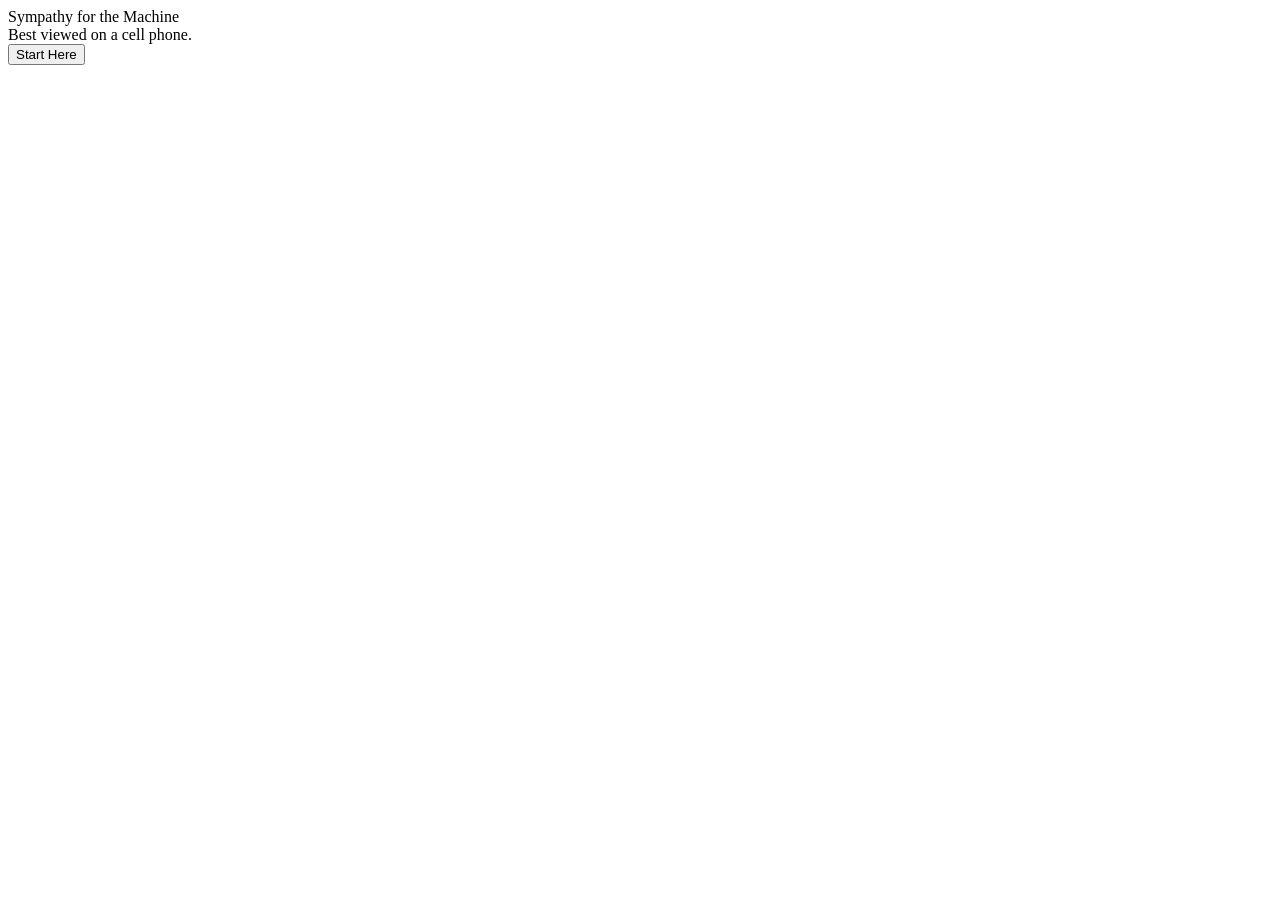
==== site/index.html @ 4b001040 "remove google analyics cookie" ====
<!DOCTYPE html>
<html lang="en">

<head>

    <meta charset="utf-8">
    <meta name="viewport" content="width=device-width, initial-scale=1.0, minimum-scale=1.0">
    <meta name="description" content="A logic game." />
    <link type="image/png" rel="icon" href="/icon.png">
    <title>Sympathy for the Machine</title>

    <link type="text/css" rel="stylesheet" href="/main.css">
    <script async src="/main.js"></script>
    <svg style="display:none;"><defs id="glyphs"></defs></svg>

 

    <script>
        var schIsDocumentLoaded = false;
        var schStartHereClicked = function() {
            ga('send', 'event', 'Main', 'Start');
            schIsDocumentLoaded = true;
        };
    </script>
</head>

<body>

    <div id="initial-content-frame" class="content-frame">
        <div class="content-body">
            <div class="grow"></div>
            <div class="intro-title">Sympathy for the Machine</div>
            <div class="intro-view">Best viewed on a cell phone.</div>
            <button class="intro-button" onClick="schStartHereClicked();">Start Here</button>
            <div class="grow-2"></div>
        </div>
    </div>
    <div id="elm-content-frame" class="content-frame" style="display:none">
    </div>


    <script>
        if (localStorage.getItem('book-prop-v1') !== null) {
            document.getElementById('initial-content-frame').style.display = 'none';
            schIsDocumentLoaded = true;
        }
    </script>


</body>

</html>
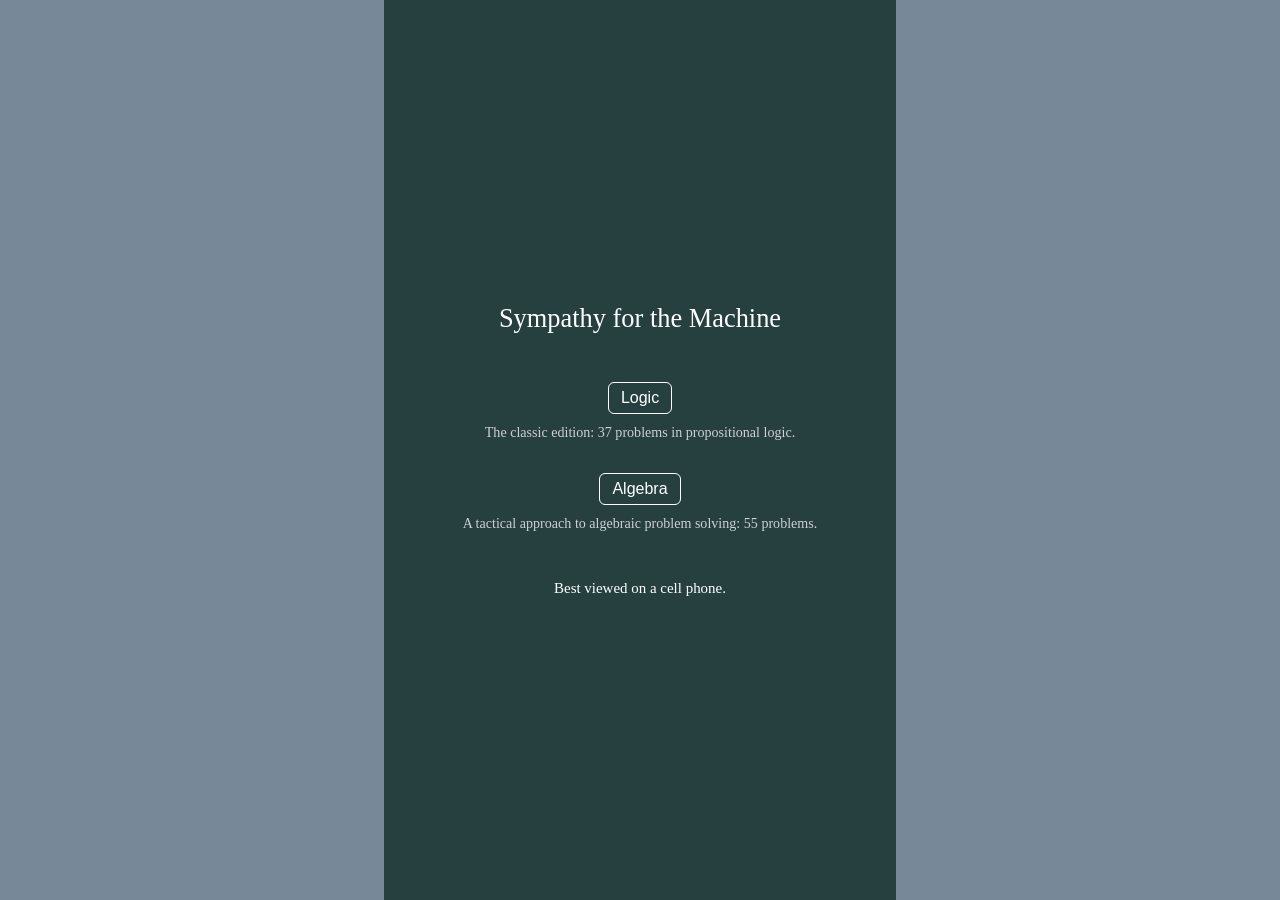
==== commit 81e70b39: "Serve the classic and algebra editions from one site The site now has a start page that links to bot" ====
--- a/site/index.html
+++ b/site/index.html
@@ -5,47 +5,105 @@
 
     <meta charset="utf-8">
     <meta name="viewport" content="width=device-width, initial-scale=1.0, minimum-scale=1.0">
-    <meta name="description" content="A logic game." />
-    <link type="image/png" rel="icon" href="/icon.png">
+    <meta name="description" content="Logic and algebra puzzle games." />
+    <link type="image/png" rel="icon" href="icon.png">
     <title>Sympathy for the Machine</title>
 
-    <link type="text/css" rel="stylesheet" href="/main.css">
-    <script async src="/main.js"></script>
-    <svg style="display:none;"><defs id="glyphs"></defs></svg>
+    <style>
+        body {
+            margin: 0;
+            min-height: 100vh;
+            display: flex;
+            justify-content: center;
+            background: LightSlateGrey;
+            color: White;
+            font-family: serif;
+            font-size: 110%;
+        }
 
- 
+        main {
+            box-sizing: border-box;
+            width: 100%;
+            max-width: 512px;
+            min-height: 100vh;
+            padding: 0 24px;
+            background: #264040;
+            display: flex;
+            flex-direction: column;
+            justify-content: center;
+            text-align: center;
+        }
 
-    <script>
-        var schIsDocumentLoaded = false;
-        var schStartHereClicked = function() {
-            ga('send', 'event', 'Main', 'Start');
-            schIsDocumentLoaded = true;
-        };
-    </script>
+        h1 {
+            margin: 0;
+            font-size: 150%;
+            font-weight: normal;
+        }
+
+        .editions {
+            margin-top: 48px;
+            display: flex;
+            flex-direction: column;
+            gap: 32px;
+        }
+
+        .edition {
+            display: block;
+            color: White;
+            text-decoration: none;
+        }
+
+        .edition-button {
+            display: inline-block;
+            border: solid 1px White;
+            border-radius: 6px;
+            padding: 6px 12px;
+            font-family: sans-serif;
+            font-size: 91%;
+        }
+
+        .edition:hover .edition-button,
+        .edition:focus .edition-button {
+            background: #1a2c2c;
+        }
+
+        .edition-text {
+            margin-top: 10px;
+            font-size: 80%;
+            color: #cfcfcf;
+        }
+
+        .hint {
+            margin-top: 48px;
+            font-size: 85%;
+        }
+
+        @media (max-device-width: 480px) {
+            .hint {
+                display: none;
+            }
+        }
+    </style>
 </head>
 
 <body>
 
-    <div id="initial-content-frame" class="content-frame">
-        <div class="content-body">
-            <div class="grow"></div>
-            <div class="intro-title">Sympathy for the Machine</div>
-            <div class="intro-view">Best viewed on a cell phone.</div>
-            <button class="intro-button" onClick="schStartHereClicked();">Start Here</button>
-            <div class="grow-2"></div>
+    <main>
+        <h1>Sympathy for the Machine</h1>
+
+        <div class="editions">
+            <a class="edition" href="classic/">
+                <span class="edition-button">Logic</span>
+                <div class="edition-text">The classic edition: 37 problems in propositional logic.</div>
+            </a>
+            <a class="edition" href="algebra/">
+                <span class="edition-button">Algebra</span>
+                <div class="edition-text">A tactical approach to algebraic problem solving: 55 problems.</div>
+            </a>
         </div>
-    </div>
-    <div id="elm-content-frame" class="content-frame" style="display:none">
-    </div>
 
-
-    <script>
-        if (localStorage.getItem('book-prop-v1') !== null) {
-            document.getElementById('initial-content-frame').style.display = 'none';
-            schIsDocumentLoaded = true;
-        }
-    </script>
-
+        <div class="hint">Best viewed on a cell phone.</div>
+    </main>
 
 </body>
 
